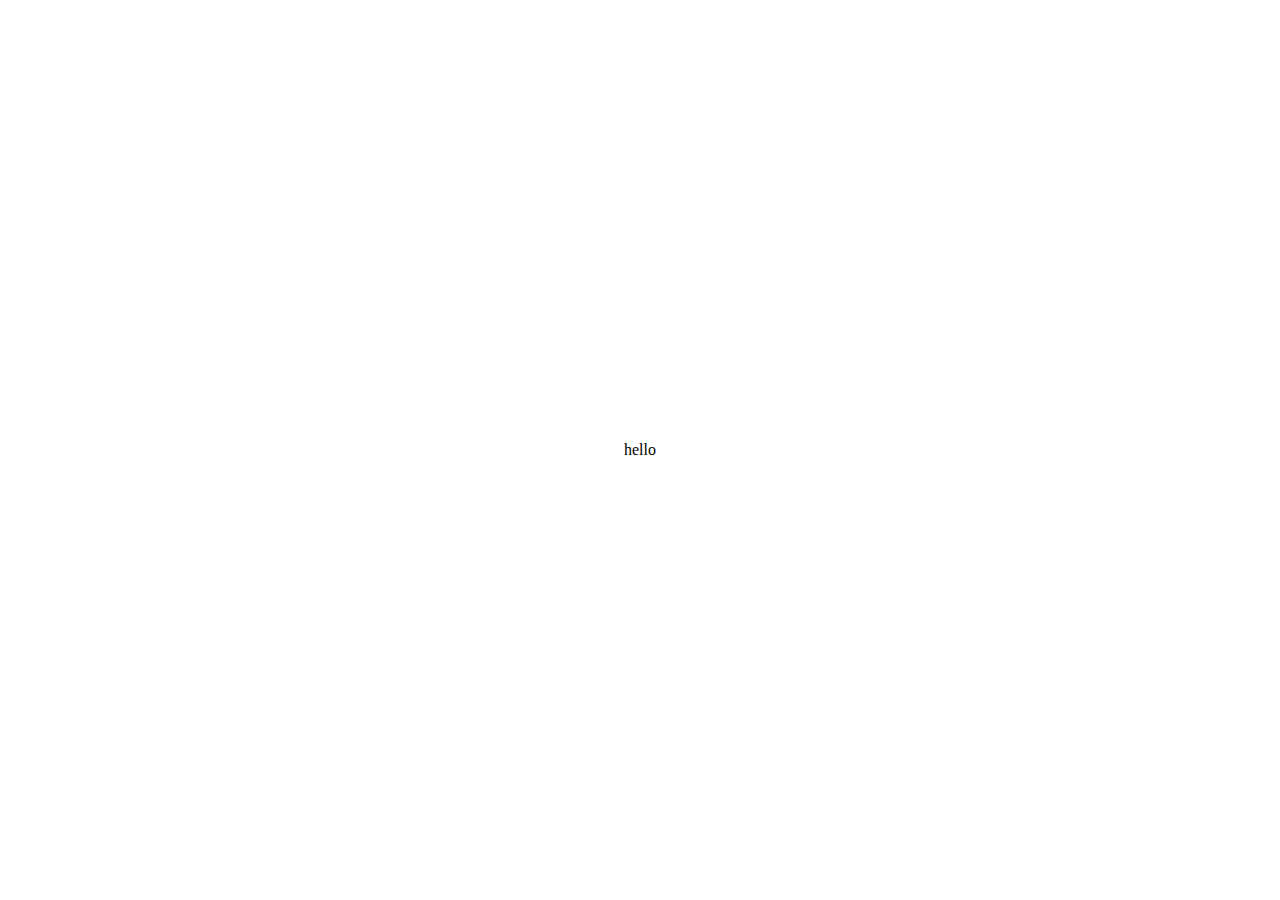
==== src/index.html @ 05faf8ad "first init added markup,style and script files with some custom default starter templetes" ====
<!DOCTYPE html>
<html lang="en">
<head>
    <meta charset="UTF-8">
    <meta name="viewport" content="width=device-width, initial-scale=1.0">
    <link rel="stylesheet" href="style.css">
    <link rel="shortcut icon" href="../assets/images/Moha_tangx logo.png" type="image/x-icon">
    <title>Document</title>
</head>
<body>
    <main>
        hello
    </main>
    <script src="./app.js"></script>
</body>
</html>
---- src/style.css ----
*,
*::before,
*::after{
padding:0;
margin: 0;
box-sizing: border-box;
text-decoration: none;
color-scheme: light dark;
list-style: none;
}

:root{
/* neutral colors */
--White: hsl(0, 0%, 100%);
--Off-white: hsl(0, 0%, 94%);
--Light-grey: hsl(0, 0%, 86%);
--Smokey-grey: hsl(0, 1%, 44%);
--Off-black: hsl(0, 0%, 8%);

/* primary */
--Purple: hsl(259, 100%, 65%);
--Light-red: hsl(0, 100%, 67%);

/* font weights */
--thick:400i;
--thicker:700;
--thickest:800i;
}

@font-face {
    font-family: MyFontRegular;
    src: url(../assets/fonts/Poppins-Regular.ttf);
}
@font-face {
    font-family: MyFontItalic;
    src: url(../assets/fonts/Poppins-Italic.ttf);
}

main{
    height: 100svh;
    width: 100%;
    display:flex;
    align-items: center;
    justify-content: center;
}
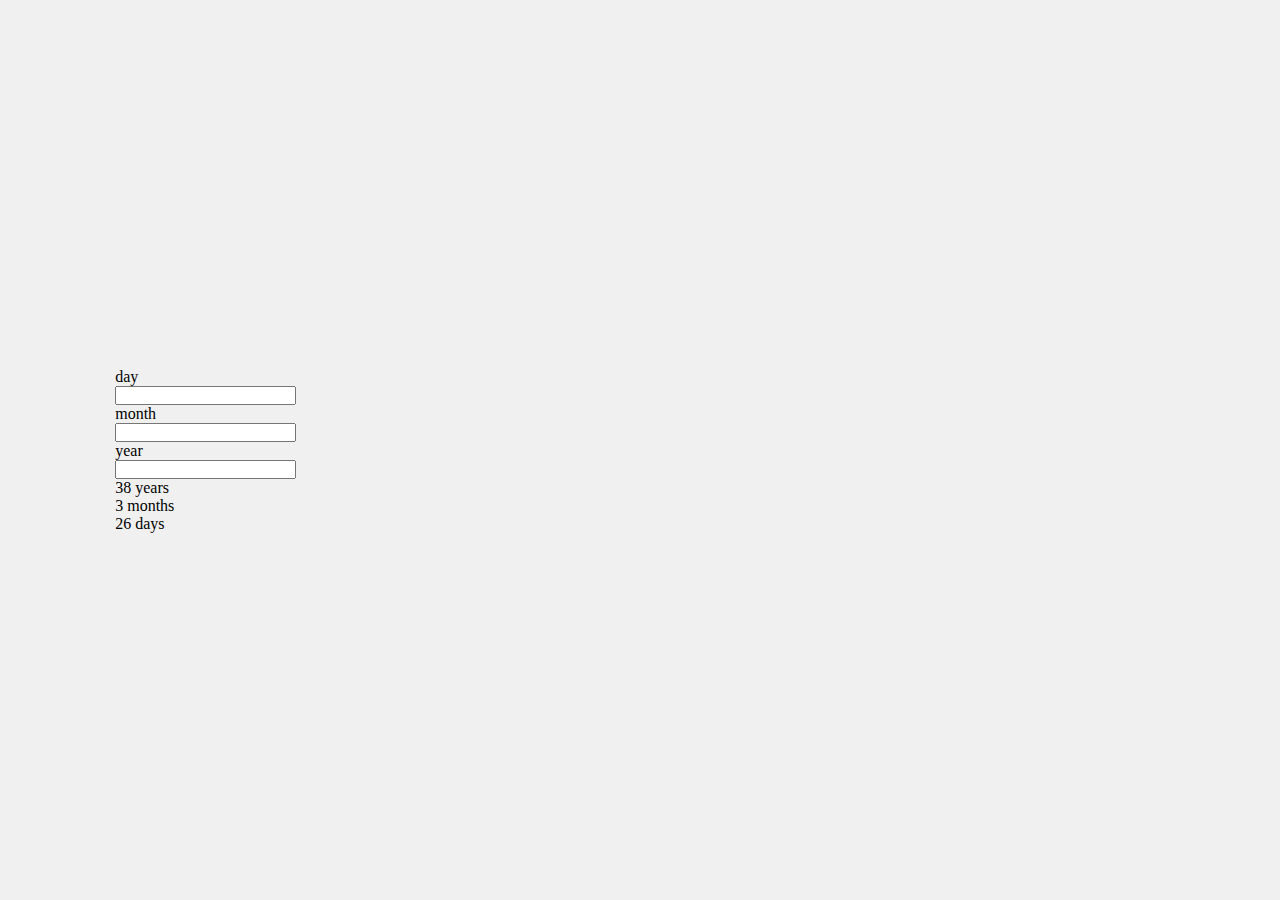
==== commit f39fe5c4: "lights off break commit.. maybe till tomorrow oh.. almost forgot, the commits's for markup and style" ====
--- a/src/index.html
+++ b/src/index.html
@@ -9,8 +9,38 @@
 </head>
 <body>
     <main>
-        hello
+        <div class="calculator">
+            <form action="">
+                <div class="input" id="dayInput">
+                    <div class="label">day</div>
+                    <input type="number" name="day" id="day">
+                </div>
+                <div class="input" id="monthInput">
+                    <div class="label">month</div>
+                    <input type="number" name="month" id="month">
+                </div>
+                <div class="input" id="yearInput">
+                    <div class="label">year</div>
+                    <input type="number" name="year" id="year">
+                </div>
+            </form>
+            <div class="output">
+                <div class="output">
+                    <span class="output" id="output">38</span>
+                    <span>years</span>
+            </div>
+                <div class="output">
+                    <span class="output" id="output">3</span>
+                    <span>months</span>
+                </div>
+                <div class="output">
+                    <span class="output" id="output">26</span>
+                    <span>days</span>
+                </div>
+            </div>
+        </div>
     </main>
     <script src="./app.js"></script>
 </body>
+
 </html>--- a/src/style.css
+++ b/src/style.css
@@ -42,4 +42,13 @@
     display:flex;
     align-items: center;
     justify-content: center;
+    background: var(--Off-white);
 }
+
+.calculator{
+    width: 90%;
+    margin: auto;
+    background: var(--Off-white);
+    border-bottom-right-radius: 2rem;
+    padding: 6% 4%;
+}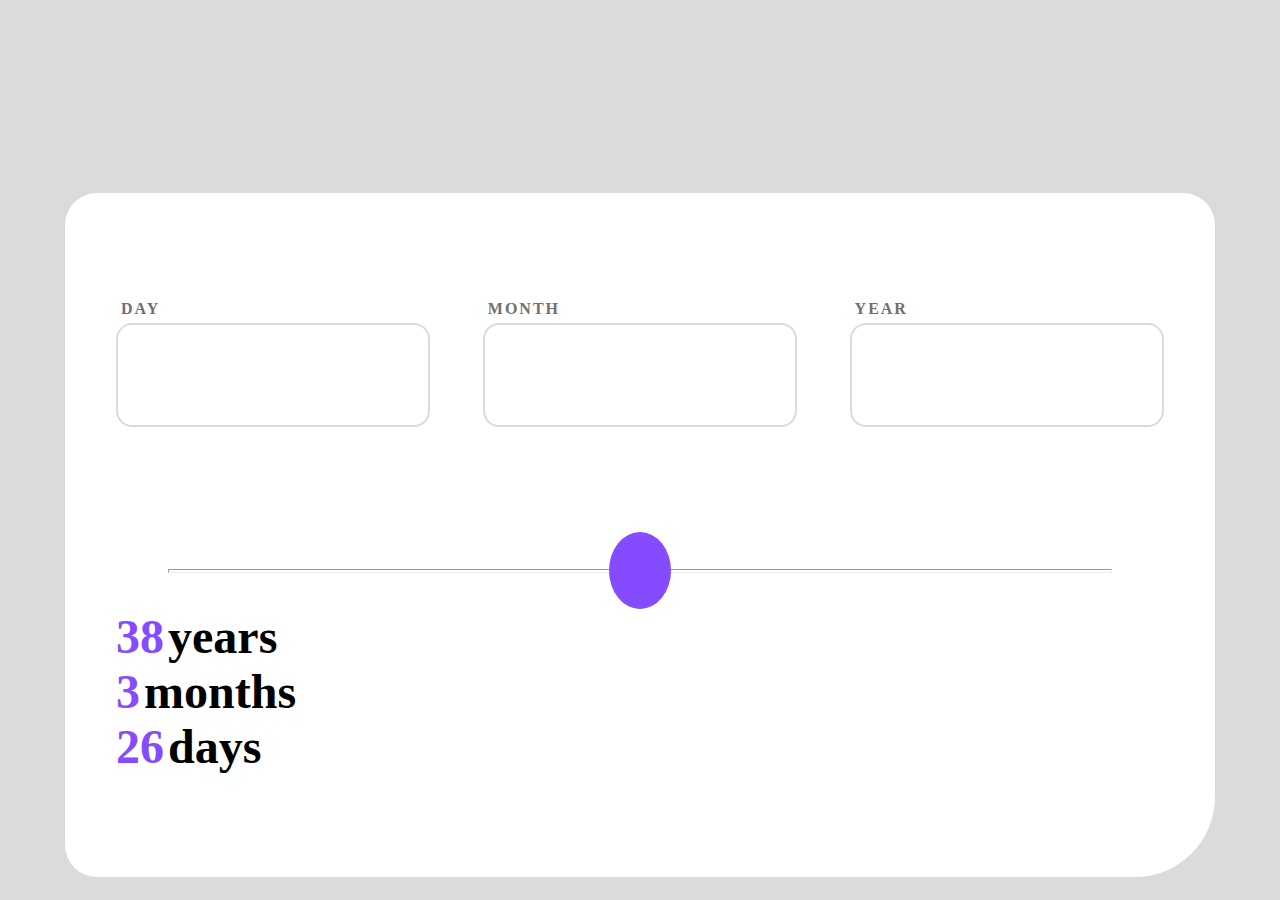
==== commit 8e9d7a71: "looks done with" ====
--- a/src/index.html
+++ b/src/index.html
@@ -11,36 +11,43 @@
     <main>
         <div class="calculator">
             <form action="">
-                <div class="input" id="dayInput">
-                    <div class="label">day</div>
-                    <input type="number" name="day" id="day">
+                <div class="input-fields">
+                    <div class="input" id="dayInput">
+                        <div class="label">day</div>
+                        <input type="number" name="day" id="day">
+                    </div>
+                    <div class="input" id="monthInput">
+                        <div class="label">month</div>
+                        <input type="number" name="month" id="month">
+                    </div>
+                    <div class="input" id="yearInput">
+                        <div class="label">year</div>
+                        <input type="number" name="year" id="year">
+                    </div>
                 </div>
-                <div class="input" id="monthInput">
-                    <div class="label">month</div>
-                    <input type="number" name="month" id="month">
-                </div>
-                <div class="input" id="yearInput">
-                    <div class="label">year</div>
-                    <input type="number" name="year" id="year">
+                <div class="submit">
+                    <hr id="hr">
+                    <button type="submit" id="submit">
+                        <img src="../assets/images/icon-arrow.svg" alt="">
+                    </button>
                 </div>
             </form>
-            <div class="output">
+            <div class="outputs">
                 <div class="output">
-                    <span class="output" id="output">38</span>
+                    <span id="outputYear">38</span>
                     <span>years</span>
-            </div>
+                </div>
                 <div class="output">
-                    <span class="output" id="output">3</span>
+                    <span id="outputMonths">3</span>
                     <span>months</span>
                 </div>
                 <div class="output">
-                    <span class="output" id="output">26</span>
+                    <span id="outputDays">26</span>
                     <span>days</span>
                 </div>
             </div>
         </div>
     </main>
-    <script src="./app.js"></script>
+    <script src="./app.js" async></script>
 </body>
-
 </html>--- a/src/style.css
+++ b/src/style.css
@@ -1,54 +1,139 @@
 *,
 *::before,
-*::after{
-padding:0;
-margin: 0;
-box-sizing: border-box;
-text-decoration: none;
-color-scheme: light dark;
-list-style: none;
+*::after {
+    padding: 0;
+    margin: 0;
+    box-sizing: border-box;
+    text-decoration: none;
+    color-scheme: light dark;
+    list-style: none;
+    outline: none;
 }
 
-:root{
-/* neutral colors */
---White: hsl(0, 0%, 100%);
---Off-white: hsl(0, 0%, 94%);
---Light-grey: hsl(0, 0%, 86%);
---Smokey-grey: hsl(0, 1%, 44%);
---Off-black: hsl(0, 0%, 8%);
+:root {
+    /* neutral colors */
+    --White: hsl(0, 0%, 100%);
+    --Off-white: hsl(0, 0%, 94%);
+    --Light-grey: hsl(0, 0%, 86%);
+    --Smokey-grey: hsl(0, 1%, 44%);
+    --Off-black: hsl(0, 0%, 8%);
 
-/* primary */
---Purple: hsl(259, 100%, 65%);
---Light-red: hsl(0, 100%, 67%);
+    /* primary */
+    --Purple: hsl(259, 100%, 65%);
+    --Light-red: hsl(0, 100%, 67%);
 
-/* font weights */
---thick:400i;
---thicker:700;
---thickest:800i;
+    /* font weights */
+    --thick: 400;
+    --thicker: 700;
+    --thickest: 900;
 }
 
 @font-face {
     font-family: MyFontRegular;
     src: url(../assets/fonts/Poppins-Regular.ttf);
 }
+
 @font-face {
     font-family: MyFontItalic;
     src: url(../assets/fonts/Poppins-Italic.ttf);
 }
+@font-face {
+    font-family: MyFontBoldItalic;
+    src: url(../assets/fonts/Poppins-ExtraBoldItalic.ttf);
+}
 
-main{
+main {
     height: 100svh;
     width: 100%;
-    display:flex;
+    background: var(--Light-grey);
+    border: 1px solid transparent;
+}
+
+.calculator {
+    width: 90%;
+    margin:15% auto;
+    background: var(--White);
+    padding: 8% 4%;
+    border-radius: 2rem;
+    border-bottom-right-radius: 5rem;
+}
+
+form>.input-fields {
+    display: flex;
+    align-items: center;
+    justify-content: space-around;
+    gap: 5%;
+}
+
+.label {
+    padding: 5px;
+    color: var(--Smokey-grey);
+    font-weight: var(--thicker);
+    text-transform: uppercase;
+    font-family: MyFontRegular;
+    letter-spacing: 2px;
+}
+
+input {
+    padding: 10% 0;
+    border: 2px solid var(--Light-grey);
+    border-radius: 1rem;
+    width: 100%;
+    text-indent: 20%;
+    font-weight: var(--thicker);
+    font-size: 2rem;
+    outline: none;
+}
+
+
+
+input:hover {
+    border-color: var(--Purple);
+}
+
+input:focus {
+    border-color: var(--Purple);
+}
+.submit {
+    position: relative;
+    padding: 10% 0 0 0 ;
+    height: fit-content;
+    display: flex;
     align-items: center;
     justify-content: center;
-    background: var(--Off-white);
 }
 
-.calculator{
+button[type] {
+    border-radius: 50%;
+    border: none;
+    outline: none;
+    z-index: 2;
+}
+
+#hr {
+    height: 4px;
     width: 90%;
-    margin: auto;
-    background: var(--Off-white);
-    border-bottom-right-radius: 2rem;
-    padding: 6% 4%;
+    position: absolute;
+    z-index: 1;
+}
+
+.submit>button {
+    background: var(--Purple);
+    padding: 3%;
+}
+button>img{
+    transform: scale(60%);
+}
+img {
+    border-radius: 50%;
+}
+
+
+.outputs>.output>span{
+    font-size: 3rem;
+    font-weight: var(--thickest,800);
+    font-family:MyFontBoldItalic;
+}
+.output>:first-of-type{
+    color: var(--Purple);
 }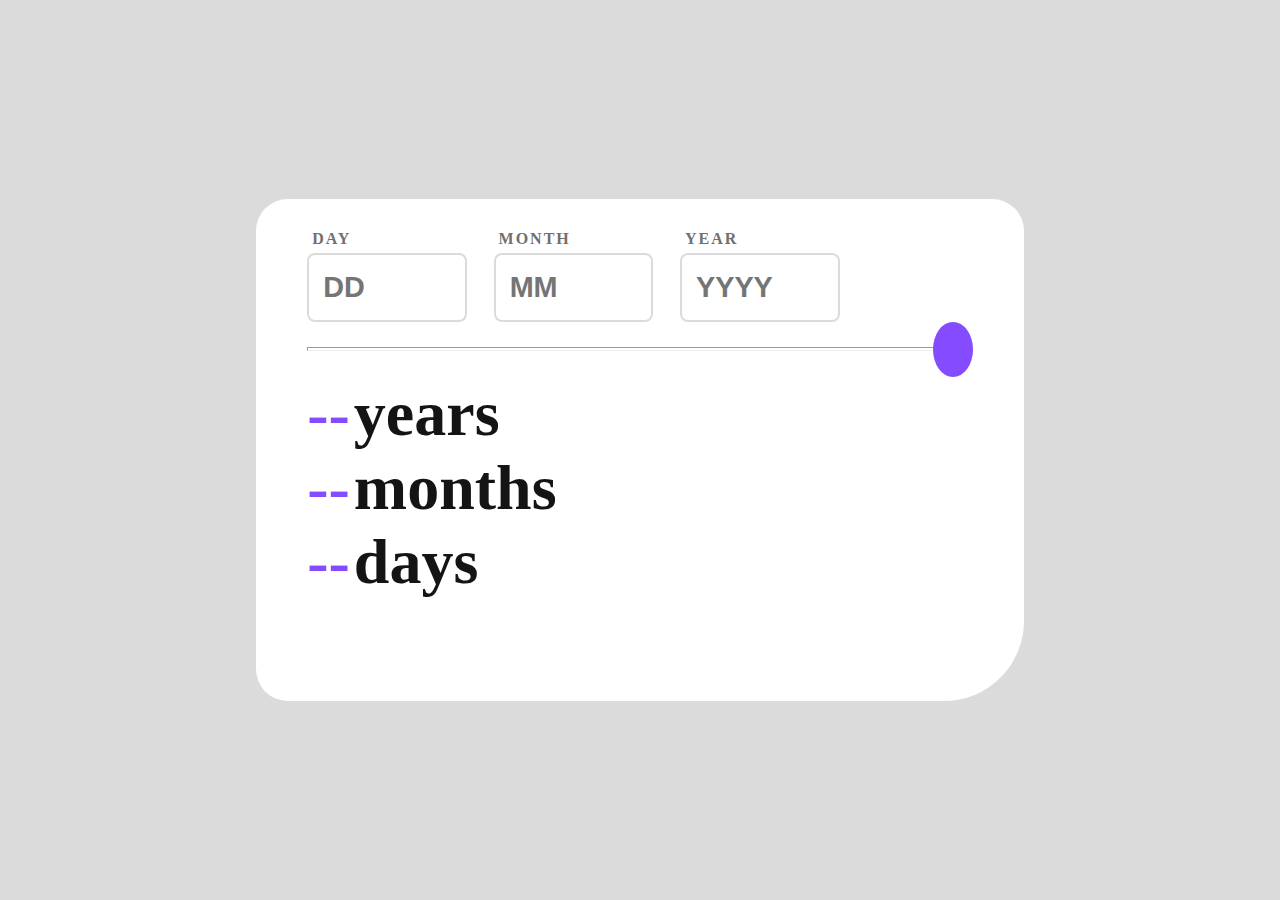
==== commit 0e55154e: "initial commit" ====
--- a/src/index.html
+++ b/src/index.html
@@ -3,26 +3,41 @@
 <head>
     <meta charset="UTF-8">
     <meta name="viewport" content="width=device-width, initial-scale=1.0">
+    <meta http-equiv="X-UA-Compatible" content="ie=edge">
+    <meta http-equiv="Content-Type" content="text/html;charset=UTF-8">
+    <meta name="apple-mobile-web-app-capable" content="yes">
+    <meta name="apple-mobile-web-app-status-bar" content="#854DFF">
+    <meta name="theme-color" content="#854DFF">
+    <link rel="manifest" href="../manifest.json">
+    <link rel="apple-touch-icon" href="../assets/images/Moha_tangxLogo.png">
+    <link rel="shortcut icon" href="../assets/images/Moha_tangxLogo.png" type="image/x-icon">
     <link rel="stylesheet" href="style.css">
-    <link rel="shortcut icon" href="../assets/images/Moha_tangx logo.png" type="image/x-icon">
-    <title>Document</title>
+    <meta name="description"
+        content="age calculator  / age calculator app / age calculation website / calculate my age">
+    <title>Age calculator</title>
 </head>
 <body>
     <main>
         <div class="calculator">
-            <form action="">
+            <form>
                 <div class="input-fields">
-                    <div class="input" id="dayInput">
+                    <div class="input " id="dayInput">
                         <div class="label">day</div>
-                        <input type="number" name="day" id="day">
+                        <input type="number" name="day" id="day" placeholder="DD">
+                        <span class="err-msg">
+                        </span>
                     </div>
                     <div class="input" id="monthInput">
                         <div class="label">month</div>
-                        <input type="number" name="month" id="month">
+                        <input type="number" name="month" id="month" placeholder="MM">
+                        <span class="err-msg">
+                        </span>
                     </div>
                     <div class="input" id="yearInput">
                         <div class="label">year</div>
-                        <input type="number" name="year" id="year">
+                        <input type="number" name="year" id="year" placeholder="YYYY">
+                        <span class="err-msg">
+                        </span>
                     </div>
                 </div>
                 <div class="submit">
@@ -34,15 +49,15 @@
             </form>
             <div class="outputs">
                 <div class="output">
-                    <span id="outputYear">38</span>
+                    <span id="outputYear">--</span>
                     <span>years</span>
                 </div>
                 <div class="output">
-                    <span id="outputMonths">3</span>
+                    <span id="outputMonths">--</span>
                     <span>months</span>
                 </div>
                 <div class="output">
-                    <span id="outputDays">26</span>
+                    <span id="outputDays">--</span>
                     <span>days</span>
                 </div>
             </div>
@@ -50,4 +65,7 @@
     </main>
     <script src="./app.js" async></script>
 </body>
+
+
+
 </html>--- a/src/style.css
+++ b/src/style.css
@@ -1,26 +1,26 @@
 *,
 *::before,
 *::after {
-    padding: 0;
-    margin: 0;
     box-sizing: border-box;
-    text-decoration: none;
     color-scheme: light dark;
     list-style: none;
-    outline: none;
+    margin: 0;
+    padding: 0;
+    text-decoration: none;
+    user-select: none;
 }
 
 :root {
     /* neutral colors */
+    --Light-grey: hsl(0, 0%, 86%);
+    --Off-black: hsl(0, 0%, 8%);
+    --Off-white: hsl(0, 0%, 94%);
+    --Smokey-grey: hsl(0, 1%, 44%);
     --White: hsl(0, 0%, 100%);
-    --Off-white: hsl(0, 0%, 94%);
-    --Light-grey: hsl(0, 0%, 86%);
-    --Smokey-grey: hsl(0, 1%, 44%);
-    --Off-black: hsl(0, 0%, 8%);
 
     /* primary */
+    --Light-red: hsl(0, 100%, 67%);
     --Purple: hsl(259, 100%, 65%);
-    --Light-red: hsl(0, 100%, 67%);
 
     /* font weights */
     --thick: 400;
@@ -37,55 +37,69 @@
     font-family: MyFontItalic;
     src: url(../assets/fonts/Poppins-Italic.ttf);
 }
+
 @font-face {
     font-family: MyFontBoldItalic;
     src: url(../assets/fonts/Poppins-ExtraBoldItalic.ttf);
 }
 
 main {
-    height: 100svh;
+    background: var(--Light-grey);
+    min-height: 100vh;
+    overflow: hidden;
     width: 100%;
-    background: var(--Light-grey);
-    border: 1px solid transparent;
 }
 
 .calculator {
-    width: 90%;
-    margin:15% auto;
     background: var(--White);
-    padding: 8% 4%;
     border-radius: 2rem;
     border-bottom-right-radius: 5rem;
+    margin: 15% auto;
+    padding: 8% 4%;
+    width: 90%;
 }
 
-form>.input-fields {
+.input-fields {
     display: flex;
-    align-items: center;
-    justify-content: space-around;
     gap: 5%;
+    justify-content: center;
+    background: url();
 }
 
-.label {
-    padding: 5px;
+.input.err .label {
+    color: var(--Light-red);
+}
+
+.input.err input {
+    border-color: red;
+}
+
+.input.err .err-msg {
+    color: var(--Light-red);
+    text-align: center;
+}
+
+.input>.label {
     color: var(--Smokey-grey);
     font-weight: var(--thicker);
-    text-transform: uppercase;
     font-family: MyFontRegular;
     letter-spacing: 2px;
+    padding: 5px;
+    text-transform: uppercase;
 }
 
 input {
+    background-color: var(--White);
+    border: 2px solid var(--Light-grey);
+    border-radius: .5rem;
+    color: var(--Off-black);
+    font-weight: var(--thicker);
+    font-size: 1.8rem;
+    outline: none;
     padding: 10% 0;
-    border: 2px solid var(--Light-grey);
-    border-radius: 1rem;
+    text-indent: 10%;
     width: 100%;
-    text-indent: 20%;
-    font-weight: var(--thicker);
-    font-size: 2rem;
-    outline: none;
 }
-
-
 
 input:hover {
     border-color: var(--Purple);
@@ -94,26 +108,32 @@
 input:focus {
     border-color: var(--Purple);
 }
+
 .submit {
-    position: relative;
-    padding: 10% 0 0 0 ;
-    height: fit-content;
-    display: flex;
     align-items: center;
     justify-content: center;
+    display: flex;
+    height: fit-content;
+    position: relative;
+    padding-top: 10%;
 }
 
 button[type] {
     border-radius: 50%;
     border: none;
+    cursor: pointer;
     outline: none;
     z-index: 2;
+
+    &:hover {
+        background-color: var(--Off-black);
+    }
 }
 
 #hr {
     height: 4px;
+    position: absolute;
     width: 90%;
-    position: absolute;
     z-index: 1;
 }
 
@@ -121,19 +141,55 @@
     background: var(--Purple);
     padding: 3%;
 }
-button>img{
+
+button>img {
     transform: scale(60%);
 }
+
 img {
     border-radius: 50%;
 }
 
+.outputs>.output>span {
+    color: var(--Off-black);
+    font-size: 3.3rem;
+    font-weight: var(--thickest, 800);
+    font-family: MyFontBoldItalic;
+}
 
-.outputs>.output>span{
-    font-size: 3rem;
-    font-weight: var(--thickest,800);
-    font-family:MyFontBoldItalic;
+.output>:first-of-type {
+    color: var(--Purple) !important;
 }
-.output>:first-of-type{
-    color: var(--Purple);
+
+@media only screen and (min-width:550px) {
+    main {
+        align-items: center;
+        display: flex;
+        justify-content: center;
+    }
+
+    .input-fields {
+        justify-content: start;
+        max-width: 80%;
+    }
+
+    .calculator {
+        max-height: 80%;
+        max-width: 60%;
+        margin: 0;
+        padding-top: 2%;
+    }
+
+    #hr {
+        width: 100%;
+    }
+
+    .submit {
+        justify-content: end;
+        padding: 0;
+    }
+
+    .outputs>.output>span {
+        font-size: 4rem;
+    }
 }